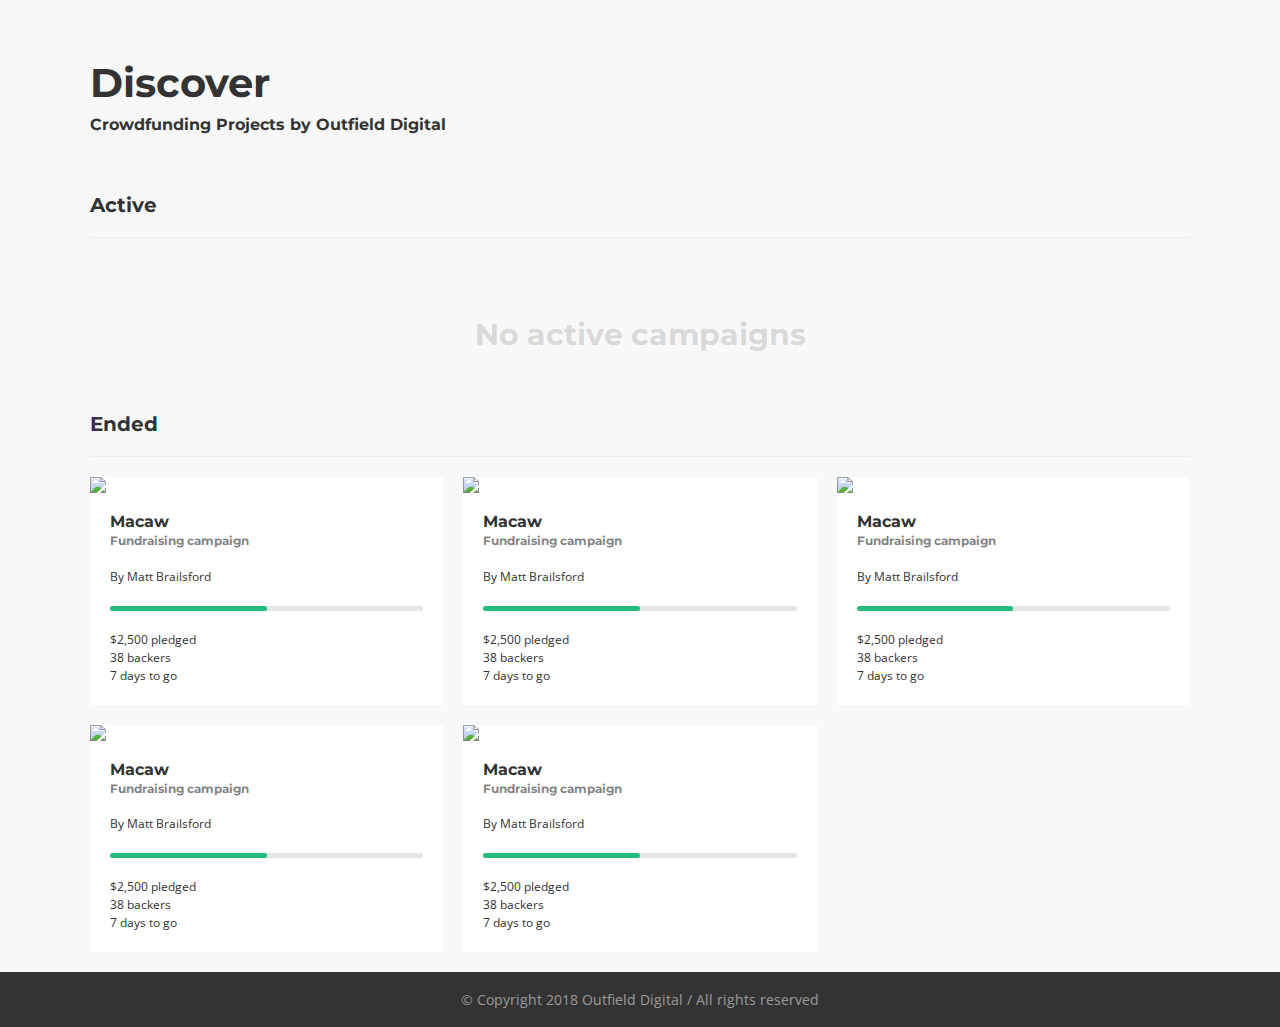
==== list.html @ 893b763a "Added side padding back in" ====
<!doctype html>
<html lang="en">
<head>
  <meta charset="utf-8">
  <meta http-equiv="X-UA-Compatible" content="IE=edge,chrome=1">
  <meta name="viewport" content="width=device-width, initial-scale=1">
  
  <title>Crowdfunding Temaplate</title>

  <meta name="description" content="Crowdfunding Temaplate">
  <meta name="author" content="Matt Brailsford">

  <link href="https://fonts.googleapis.com/css?family=Open+Sans:400,700|Montserrat:400,600" rel='stylesheet' type='text/css'>
  <link rel="stylesheet" href="css/styles.css?v=1.0">

  <!--[if lt IE 9]>
    <script src="https://cdnjs.cloudflare.com/ajax/libs/html5shiv/3.7.3/html5shiv.js"></script>
  <![endif]-->
</head>
<body>
    <div class="body" role="main">
        <div class="container">
            <div class="masthead trim">
                <h1 class="heading">Discover</h1>
                <h4 class="subheading">Crowdfunding Projects by Outfield Digital</h4>
            </div>
            <h3>Active</h3>
            <hr />
            <div class="no-results">No active campaigns</div>
            <h3>Ended</h3>
            <hr />
            <div class="summary__list columns columns--x1 columns--x2-md columns--x3-lg">
                <div class="column">
                    <a href="index.html" class="summary trim">
                        <span class="summary__img">
                            <img src="https://placehold.it/800x400" />
                        </span>
                        <h4 class="summary__heading">Macaw</h4>
                        <h6 class="summary__subheading">Fundraising campaign</h6>
                        <p class="summary__meta">By Matt Brailsford</p>
                        <span class="summary__progress"><span></span></span>
                        <p class="summary__meta">$2,500 pledged<br />38 backers<br />7 days to go</p>
                    </a>
                </div>
                <div class="column">
                    <a href="index.html" class="summary trim">
                        <span class="summary__img">
                            <img src="https://placehold.it/800x400" />
                        </span>
                        <h4 class="summary__heading">Macaw</h4>
                        <h6 class="summary__subheading">Fundraising campaign</h6>
                        <p class="summary__meta">By Matt Brailsford</p>
                        <span class="summary__progress"><span></span></span>
                        <p class="summary__meta">$2,500 pledged<br />38 backers<br />7 days to go</p>
                    </a>
                </div>
                <div class="column">
                    <a href="index.html" class="summary trim">
                        <span class="summary__img">
                            <img src="https://placehold.it/800x400" />
                        </span>
                        <h4 class="summary__heading">Macaw</h4>
                        <h6 class="summary__subheading">Fundraising campaign</h6>
                        <p class="summary__meta">By Matt Brailsford</p>
                        <span class="summary__progress"><span></span></span>
                        <p class="summary__meta">$2,500 pledged<br />38 backers<br />7 days to go</p>
                    </a>
                </div>
                <div class="column">
                    <a href="index.html" class="summary trim">
                        <span class="summary__img">
                            <img src="https://placehold.it/800x400" />
                        </span>
                        <h4 class="summary__heading">Macaw</h4>
                        <h6 class="summary__subheading">Fundraising campaign</h6>
                        <p class="summary__meta">By Matt Brailsford</p>
                        <span class="summary__progress"><span></span></span>
                        <p class="summary__meta">$2,500 pledged<br />38 backers<br />7 days to go</p>
                    </a>
                </div>
                <div class="column">
                    <a href="index.html" class="summary trim">
                        <span class="summary__img">
                            <img src="https://placehold.it/800x400" />
                        </span>
                        <h4 class="summary__heading">Macaw</h4>
                        <h6 class="summary__subheading">Fundraising campaign</h6>
                        <p class="summary__meta">By Matt Brailsford</p>
                        <span class="summary__progress"><span></span></span>
                        <p class="summary__meta">$2,500 pledged<br />38 backers<br />7 days to go</p>
                    </a>
                </div>
            </div>
        </div>
    </div>
    <footer>
        <div class="container">
            &copy; Copyright 2018 Outfield Digital / All rights reserved
        </div>
    </footer>
    <script src="https://code.jquery.com/jquery-3.3.1.slim.min.js" integrity="sha256-3edrmyuQ0w65f8gfBsqowzjJe2iM6n0nKciPUp8y+7E=" crossorigin="anonymous"></script>
    <script src="js/scripts.js"></script>
</body>
</html>
---- css/styles.css ----
/* 
** ==================================================
** NORMALIZE
** ==================================================
*/

/*! normalize.css v8.0.0 | MIT License | github.com/necolas/normalize.css */
button,hr,input{overflow:visible}progress,sub,sup{vertical-align:baseline}[type=checkbox],[type=radio],legend{box-sizing:border-box;padding:0}html{line-height:1.15;-webkit-text-size-adjust:100%}body{margin:0}h1{font-size:2em;margin:.67em 0}hr{box-sizing:content-box;height:0}code,kbd,pre,samp{font-family:monospace,monospace;font-size:1em}a{background-color:transparent}abbr[title]{border-bottom:none;text-decoration:underline;text-decoration:underline dotted}b,strong{font-weight:bolder}small{font-size:80%}sub,sup{font-size:75%;line-height:0;position:relative}sub{bottom:-.25em}sup{top:-.5em}img{border-style:none}button,input,optgroup,select,textarea{font-family:inherit;font-size:100%;line-height:1.15;margin:0}button,select{text-transform:none}[type=button],[type=reset],[type=submit],button{-webkit-appearance:button}[type=button]::-moz-focus-inner,[type=reset]::-moz-focus-inner,[type=submit]::-moz-focus-inner,button::-moz-focus-inner{border-style:none;padding:0}[type=button]:-moz-focusring,[type=reset]:-moz-focusring,[type=submit]:-moz-focusring,button:-moz-focusring{outline:ButtonText dotted 1px}fieldset{padding:.35em .75em .625em}legend{color:inherit;display:table;max-width:100%;white-space:normal}textarea{overflow:auto}[type=number]::-webkit-inner-spin-button,[type=number]::-webkit-outer-spin-button{height:auto}[type=search]{-webkit-appearance:textfield;outline-offset:-2px}[type=search]::-webkit-search-decoration{-webkit-appearance:none}::-webkit-file-upload-button{-webkit-appearance:button;font:inherit}details{display:block}summary{display:list-item}[hidden],template{display:none}

/* 
** ==================================================
** GENERAL
** ==================================================
*/

html {
    box-sizing: border-box;
    height: 100%;
}
*, *:before, *:after {
    box-sizing: inherit;
}

a {
    color: #22bd7a;
    text-decoration: none;
    transition: background-color 0.25s ease, color 0.25s ease;
}

a:hover,
a:focus {
    color: #03A678;
}

hr {
    margin: 20px 0;
    height: 1px;
    border: 0;
    background-color: rgba(0,0,0,.05);
}

img {
    max-width: 100%;
    vertical-align: bottom;
}

img.fill {
    width: 100%;
}

@media screen and (max-width: 739.9px) {
    .hidden-on-mobile {
        display: none !important;
    }
}

@media screen and (min-width: 740px) {
    .visible-on-mobile {
        display: none !important;
    }
}

.trim > *:last-child,
.trim > *:last-child > *:last-child,
.trim > *:last-child > *:last-child > *:last-child {
    margin-bottom: 0;
}

.margin {
    margin-bottom: 2rem;
}

.margin-small {
    margin-bottom: 1rem;
}

.no-margin {
    margin-bottom: 0;
}

.hidden {
    display: none;
}

/* 
** ==================================================
** COLOR
** ==================================================
*/
.txt-primary {
    color: #22bd7a;
}

/* 
** ==================================================
** TYPOGRAPHY
** ==================================================
*/
html { font-size: 62.5%; }

body {
    position: relative;
    font-family: 'Open Sans', sans-serif;
    font-size: 1.4rem;
    color: #333;
    min-height: 100%;
}

h1, h2, h3, h4, h5, h6, .tabs__tab, .stat, .btn, .no-results {
    font-family: 'Montserrat', sans-serif;
}

h1, h2, h3, h4, h5, h6, p {
    margin-top: 0;
    margin-bottom: 2rem;
}

h1 {
    font-size: 4rem;
}

h2 {
    color: #22bd7a;
    font-size: 3rem;
}

h3 {
    font-size: 2rem;
}

h4 {
    font-size: 1.6rem;
}

h6 {
    color: rgba(0, 0, 0, 0.5);
    font-size: 1.2rem;
    font-weight: bold;
}

p, td, th, li {
    line-height: 1.5;
}

.large {
    font-size: 2rem;
}

.small {
    font-size: 1.2rem;
}

.center {
    text-align: center;
}

.right {
    text-align: right;
}

/* 
** ==================================================
** COMPONENTS
** ==================================================
*/

/* Button */
.btn {
    font-size: 1.6rem;
    font-weight: 700;
    border: 0;
    color: #666;
    background-color: rgba(0,0,0,.05);
    border-radius: .5rem;
    padding: 1.5rem;
    cursor: pointer;
    transition: background-color 0.25s ease, color 0.25s ease;
}

.btn:hover,
.btn:focus {
    background-color: rgba(0,0,0,.1);
}

.btn--primary {
    color: white;
    background-color: #22bd7a;
}

.btn--primary:hover,
.btn--primary:focus {
    background-color: #03A678;
}

.btn--wide {
    width: 100%;
    text-align: center;
}

/* Media */
.media {
    display: flex;
    align-items: flex-start;
}

.media--center
{
    align-items: center;
}

.media__img {
    margin-right: 1rem;
}
  
.media__body {
    flex: 1;
}

/* Author */
.author__img {
    width: 50px;
    height: 50px;
}

.author__name,
.author__description {
    margin-bottom: 0;
}

/* Reward */
.reward,
.reward[disabled],
.reward[disabled]:hover,
.reward[disabled]:focus {
    display: block;
    padding: 2rem;
    background-color: rgba(0,0,0,.025);
    border-radius: .5rem;
}

.reward:hover,
.reward:focus {
    background-color: #22bd7a;
}

.reward:hover *,
.reward:focus * {
    color: white;
}

.reward__name,
.reward__amount,
.reward__description {
    margin: 0 0 1rem;
    transition: color 0.25s ease;
}

.reward__name,
.reward__description {
    color: #333;
}

.reward__amount {
    margin-top: -.75rem;
}

.reward + .reward {
    margin-top: 2rem;
}

.reward[disabled] {
    cursor: default;
}

.reward[disabled] *,
.reward[disabled]:hover *,
.reward[disabled]:focus *  {
    color: rgba(0,0,0,.15);
}

/* Masthead */
.masthead {
    text-align: center;
    padding: 3rem 1rem;
}

@media screen and (min-width: 740px) {
    .masthead {
        text-align: left;
        padding: 6rem 0;
    }
}

/* Spaced */
.spaced {
    display: flex;
    justify-content: space-around;
}

.spaced > * {
    flex: 0;
    white-space: nowrap;
}

/* Tabs */
.tabs {
    display: none; /* Don't show on mobile */
    list-style: none;
    padding: 0;
    margin: 0;
}

.tabs__tab {
    display: table-cell;
    padding-right: 5px;
}

.tabs__tab a {
    display: block;
    color: #333;
    font-size: 14px;
    text-decoration: none;
    white-space: nowrap;
    padding: 1.5rem 2rem;
    background-color: rgba(0,0,0,.025);
    border-top: solid .5rem transparent;
    border-bottom: solid .5rem transparent;
}

.tabs__tab a:hover,
.tabs__tab a:focus {
    color: white;
    background-color: rgba(0,0,0,.5);
}

.tabs__tab--active a,
.tabs__tab--active a:hover,
.tabs__tab--active a:focus {
    color: #333;
    background-color: white;
    border-top-color: #22bd7a;
}

@media screen and (min-width: 740px) {
    .tabs {
        display: table;
    }

    .tabs__content {
        display: none;
    }
    
    .tabs__content--active {
        display: block;
    }
}

/* Stats */
.stat {
    line-height: 1.1;
    margin-bottom: 2rem;
}

.stat__value {
    display: block;
    font-size: 3rem;
    font-weight: 700;
}

.stat__label {
    display: block;
    font-weight: 700;
}

/* Updates */
.update + .update {
    margin-top: 2rem;
    border-top: solid 1px  rgba(0,0,0,.05);
    padding-top: 2rem;
}

.update__heading {
    font-size: 3rem;
}

.update__meta {
    font-weight: bold;
    margin-top: -1.5rem;
}

/* Backer */
.backer + .backer {
    margin-top: 2rem;
    border-top: solid 1px  rgba(0,0,0,.05);
    padding-top: 2rem;
}

.backer__img {
    width: 65px;
    height: 65px;
}

.backer__meta {
    margin-top: -1.75rem;
}

/* Badge */
.badge {
    font-family: Arial, sans-serif;
    font-weight: bold;
    display: inline-block;
    color: white;
    background-color: #22bd7a;
    text-align: center;
    line-height: 1;
    padding: 0.5rem 1rem;
    margin: -0.5rem 0 -0.5rem .5rem;
    border-radius: 2rem;
    vertical-align: baseline;
}

/* No results */
.no-results {
    color: rgba(0,0,0,.15);
    font-size: 3rem;
    font-weight: 700;
    text-align: center;
    padding: 6rem 0;
}

/* Modal */
.modal {
    position: fixed;
    display: none;
    top: 0;
    left: 0;
    width: 100%;
    height: 100%;
    padding: 1rem;
    background-color: rgba(0, 0, 0, 0.5);
    text-align: center;
    white-space: nowrap;
}

@media screen and (min-width: 740px) {
    .modal {
        padding: 2rem;
    }
}

.modal:before {
    content: '';
    display: inline-block;
    height: 100%;
    vertical-align: middle;
}

.modal__body {
    position: relative;
    display: inline-block;
    text-align: left;
    background-color: white;
    width: 100%;
    max-height: 100%;
    overflow: auto;
    vertical-align: middle;
    border-top: solid .5rem #22bd7a;
    white-space: normal;
}

@media screen and (min-width: 740px) {
    .modal__body {
        width: 800px;
        max-width: 100%;
    }
}

.modal__body > div {
    padding: 2rem;
}

.modal__btns {
    text-align: right;
    border-top: solid 1px rgba(0,0,0,.05);
    padding-top: 2rem;
}

.modal__btns .btn {
    margin-left: .5rem;
}

html.modal-open {
    overflow: hidden;
}

html.modal-open .modal {
    display: block;
}

/* Form */
form label {
    display: block;
    font-weight: bold;
    margin-bottom: 1rem;
}

form input[type=text],
form input[type=email],
form input[type=number],
form textarea,
form select {
    font-size: 14px;
    line-height: 2rem;
    border: solid 1px #ddd;
    border-radius: .5rem;
    padding: 1.5rem;
    width: 100%;
}

form input[type=text]:invalid,
form input[type=email]:invalid,
form input[type=number]:invalid,
form textarea.dirty:invalid {
    -webkit-box-shadow: none;
    -moz-box-shadow: none;
    box-shadow: none;
}

form input[type=text].dirty:invalid,
form input[type=email].dirty:invalid,
form input[type=number].dirty:invalid,
form textarea.dirty:invalid {
    border-color: #f03434;
    -webkit-box-shadow: 0 0 0 1px #f03434;
    -moz-box-shadow: 0 0 0 1px #f03434;
    box-shadow: 0 0 0 1px #f03434;
}

form textarea {
    height: 15rem;
}

form input[type=number] {
    -moz-appearance:textfield;
}
form input::-webkit-outer-spin-button,
form input::-webkit-inner-spin-button {
    -webkit-appearance: none;
    margin: 0;
}

form select {
    background: url('[data-uri]') no-repeat right center transparent;
    -webkit-appearance: none;
    -moz-appearance: none;
    -ms-appearance: none;
    appearance: none;
}

form select::-ms-expand {
    display: none;
}

.form__field {
    margin-bottom: 2rem;
}

form fieldset {
    border: 0;
    padding: 0;
    margin: 0;
}

form fieldset + fieldset {
    margin-top: 3rem;
}

/* Switch */
.switch {
    position: relative;
    display: inline-block;
    width: 5rem;
    height: 3rem;
    vertical-align: middle;
    margin-right: .5rem;
}

.switch input {
    display: none;
}

.switch__slider {
    position: absolute;
    cursor: pointer;
    top: 0;
    left: 0;
    right: 0;
    bottom: 0;
    border-radius: 1.5rem;
    background-color: rgba(0,0,0,.075);
    -webkit-transition: .4s;
    transition: .4s;
}

.switch__slider:before {
    position: absolute;
    content: "";
    height: 2.2rem;
    width: 2.2rem;
    left: .4rem;
    bottom: .4rem;
    border-radius: 1.1rem;
    background-color: white;
    -webkit-transition: .4s;
    transition: .4s;
}

input:checked + .switch__slider {
    background-color: #22bd7a;
}
input:checked + .switch__slider:before {
    -webkit-transform: translateX(2rem);
    -ms-transform: translateX(2rem);
    transform: translateX(2rem);
}

/* Columns */
.columns {
    display: flex;
    flex-wrap: wrap;
}

.columns .column {
    flex: 1;
}

.columns--x2,
.columns--x3 {
    margin: 0 -1rem;
}

.columns--x1 > .column {
    flex: 0 0 100%;
}
.columns--x2 > .column {
    flex: 0 0 50%;
    padding: 0 1rem;
}
.columns--x3 > .column {
    flex: 0 0 33.3333%;
    padding: 0 1rem;
}

@media screen and (min-width: 740px) {
    .columns--x2-md,
    .columns--x3-md {
        margin: 0 -1rem;
    }

    .columns--x1-md > .column {
        flex: 0 0 100%;
    }
    .columns--x2-md > .column {
        flex: 0 0 50%;
        padding: 0 1rem;
    }
    .columns--x3-md > .column {
        flex: 0 0 33.3333%;
        padding: 0 1rem;
    }
}

@media screen and (min-width: 968px) {
    .columns--x2-lg,
    .columns--x3-lg {
        margin: 0 -1rem;
    }

    .columns--x1-lg > .column {
        flex: 0 0 100%;
    }
    .columns--x2-lg > .column {
        flex: 0 0 50%;
        padding: 0 1rem;
    }
    .columns--x3-lg > .column {
        flex: 0 0 33.3333%;
        padding: 0 1rem;
    }
}

/* Summary */
.summary {
    display: block;
    background-color: white;
    padding: 2rem;
    margin-bottom: 2rem;
}

.summary:hover,
.summary:focus {
    background-color: rgba(0,0,0,.025);
}

.summary:hover .summary__img img,
.summary:focus .summary__img img {
    transform: scale(1.2);
}

.summary__img {
    display: block;
    margin: -2rem -2rem 2rem;
    overflow: hidden;
}

.summary__img img {
    transition: transform .2s;
}

.summary__heading + .summary__subheading {
    margin-top: -1.75rem;
}

.summary__progress {
    position: relative;
    display: block;
    height: .5rem;
    border-radius: .25rem;
    background-color: rgba(0,0,0,.1);
    margin-bottom: 2rem;
}

.summary__progress span {
    display: block;
    height: .5rem;
    border-radius: .25rem;
    background-color: #22bd7a;
    width: 50%;
}

.summary__meta {
    font-size: 1.2rem;
}

.summary__heading,
.summary__meta {
    color: #333;
}

/* 
** ==================================================
** STRUCTURE
** ==================================================
*/

body {
    background-color: #f8f8f8;
}

@media screen and (min-width: 740px) {
    body {
        padding-bottom: 5.5rem; /* Footer height */
    }
}

.container {
    max-width: 1140px;
    margin: 0 auto;
    padding: 0 1rem;
}

@media screen and (min-width: 740px) {
    .container {
        padding: 0 2rem;
    }
}

.heading + .subheading {
    margin-top: -1rem;
}

@media screen and (min-width: 740px) {
    .content {
        background-color: white;
        padding: 2rem;
    }
}

.content__main img {
    max-width: 100%;
}

@media screen and (min-width: 740px) {
    .content {
        display: flex;
        position: relative;
    }

    .content__main {
        flex: 0 0 66.6%;
        max-width: 66.6%;
        padding-right: 1rem;
    }

    .content__aside {
        flex: 0 0 33.3%;
        max-width: 33.3%;
        padding-left: 1rem;
    }
}

@media screen and (min-width: 968px) {
    .content__main {
        flex: 0 0 75%;
        max-width: 75%;
    }

    .content__aside {
        flex: 0 0 25%;
        max-width: 25%;
    }
}

.content-block {
    padding: 2rem;
    background-color: white;
    margin-bottom: 2rem;
}

@media screen and (min-width: 740px) {
    .content-block {
        padding: 0;
        margin-bottom: 0 !important;
    }
}

.main-img {
    margin: -2rem -2rem 2rem;
}

@media screen and (min-width: 740px) {
    .main-img {
        margin: 0 0 2rem;
    }
}

footer {
    color: rgba(255,255,255,.5);
    background-color: #333;
    padding: 2rem;
    line-height: 1.5rem;
    text-align: center;
}

@media screen and (min-width: 740px) {
    footer {
        position: absolute;
        bottom: 0;
        width: 100%;
        margin-top: 2rem;
    }
}

/* 968 / 740 */
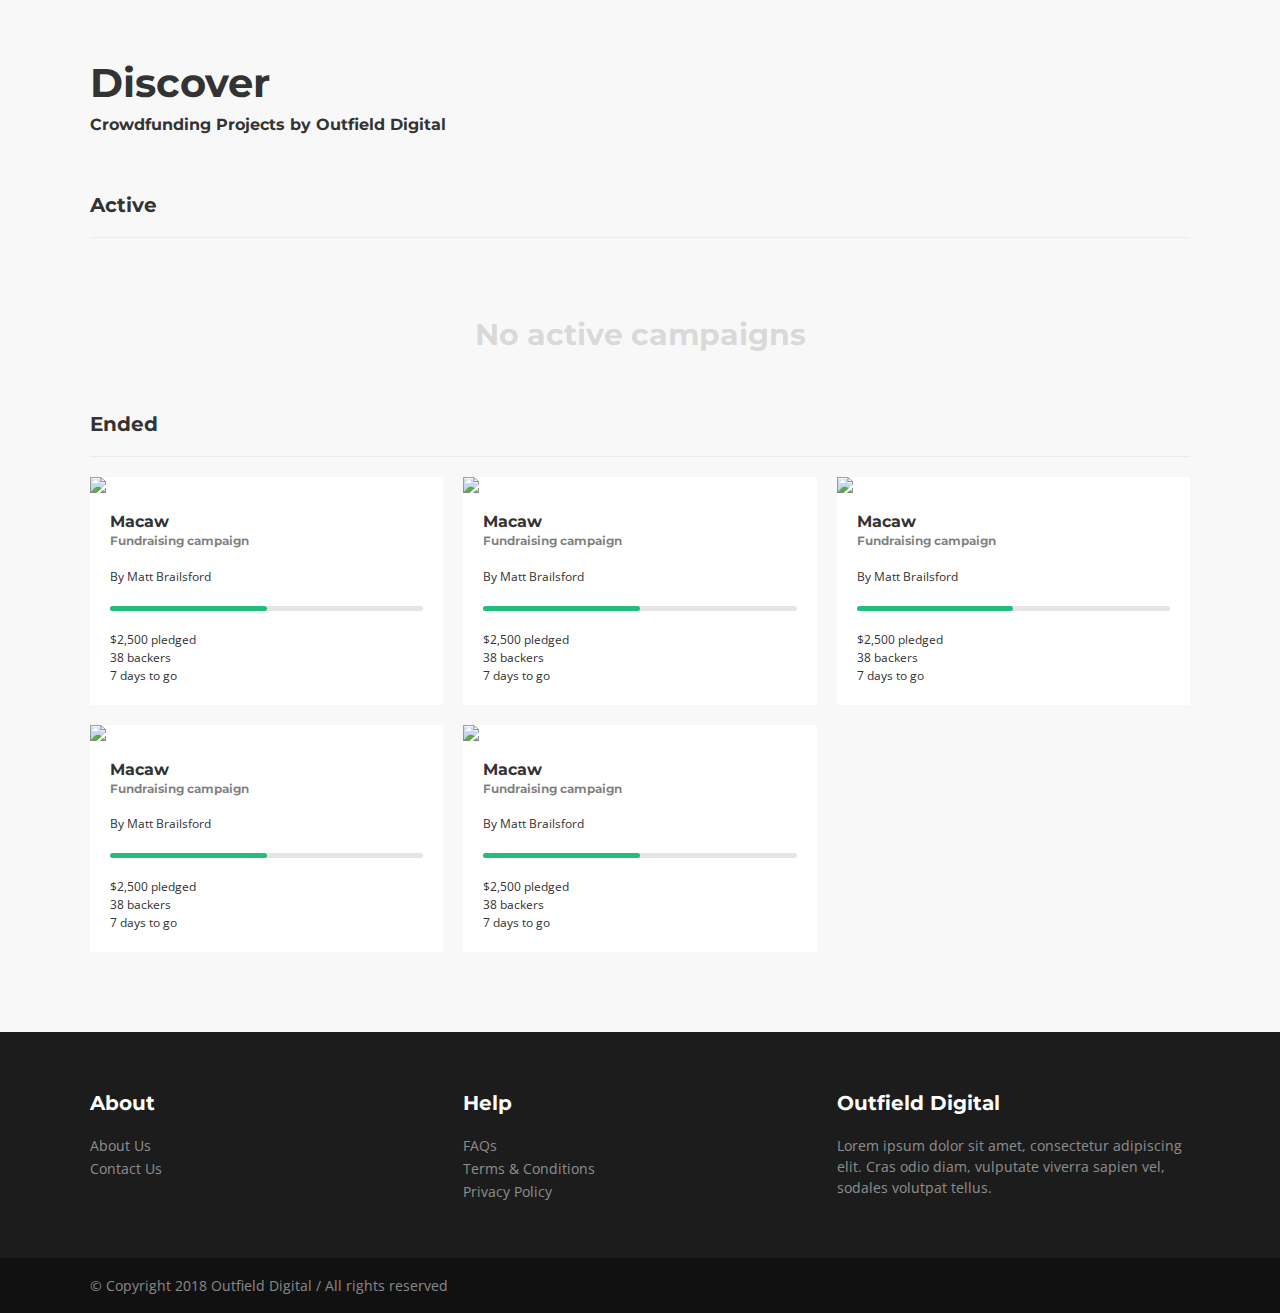
==== commit 78d1df71: "Added footer and text page" ====
--- a/list.html
+++ b/list.html
@@ -93,7 +93,36 @@
             </div>
         </div>
     </div>
-    <footer>
+    <footer class="footer--primary">
+        <div class="container">
+            <div class="columns columns--x1 columns--x3-md">
+                <div class="column">
+                    <h3>About</h3>
+                    <nav>
+                        <ul>
+                            <li><a href="text.html">About Us</a></li>
+                            <li><a href="text.html">Contact Us</a></li>
+                        </ul>
+                    </nav>
+                </div>
+                <div class="column">
+                    <h3>Help</h3>
+                    <nav>
+                        <ul>
+                            <li><a href="text.html">FAQs</a></li>
+                            <li><a href="text.html">Terms &amp; Conditions</a></li>
+                            <li><a href="text.html">Privacy Policy</a></li>
+                        </ul>
+                    </nav>
+                </div>
+                <div class="column">
+                    <h3>Outfield Digital</h3>
+                    <p>Lorem ipsum dolor sit amet, consectetur adipiscing elit. Cras odio diam, vulputate viverra sapien vel, sodales volutpat tellus.</p>
+                </div>
+            </div>
+        </div>
+    </footer>
+    <footer class="footer--secondary">
         <div class="container">
             &copy; Copyright 2018 Outfield Digital / All rights reserved
         </div>
--- a/css/styles.css
+++ b/css/styles.css
@@ -757,12 +757,6 @@
     background-color: #f8f8f8;
 }
 
-@media screen and (min-width: 740px) {
-    body {
-        padding-bottom: 5.5rem; /* Footer height */
-    }
-}
-
 .container {
     max-width: 1140px;
     margin: 0 auto;
@@ -844,21 +838,44 @@
     }
 }
 
-footer {
+.footer--primary {
+    color: white;
+    background-color: #1c1c1c;
+    padding: 3rem 0 0;
+    margin-top: 3rem;
+}
+
+@media screen and (min-width: 740px) {
+    .footer--primary {
+        padding: 6rem 0 4rem;
+        margin-top: 6rem;
+    }
+}
+
+.footer--primary ul {
+    list-style: none;
+    padding: 0;
+}
+
+.footer--primary li {
+    margin-bottom: .2rem;
+}
+
+.footer--primary ul li a,
+.footer--primary p {
     color: rgba(255,255,255,.5);
-    background-color: #333;
-    padding: 2rem;
+}
+
+.footer--primary ul li a:hover,
+.footer--primary ul li a:focus {
+    color: #22bd7a;
+}
+
+.footer--secondary {
+    color: rgba(255,255,255,.5);
+    background-color: #111;
+    padding: 2rem 0;
     line-height: 1.5rem;
-    text-align: center;
-}
-
-@media screen and (min-width: 740px) {
-    footer {
-        position: absolute;
-        bottom: 0;
-        width: 100%;
-        margin-top: 2rem;
-    }
 }
 
 /* 968 / 740 */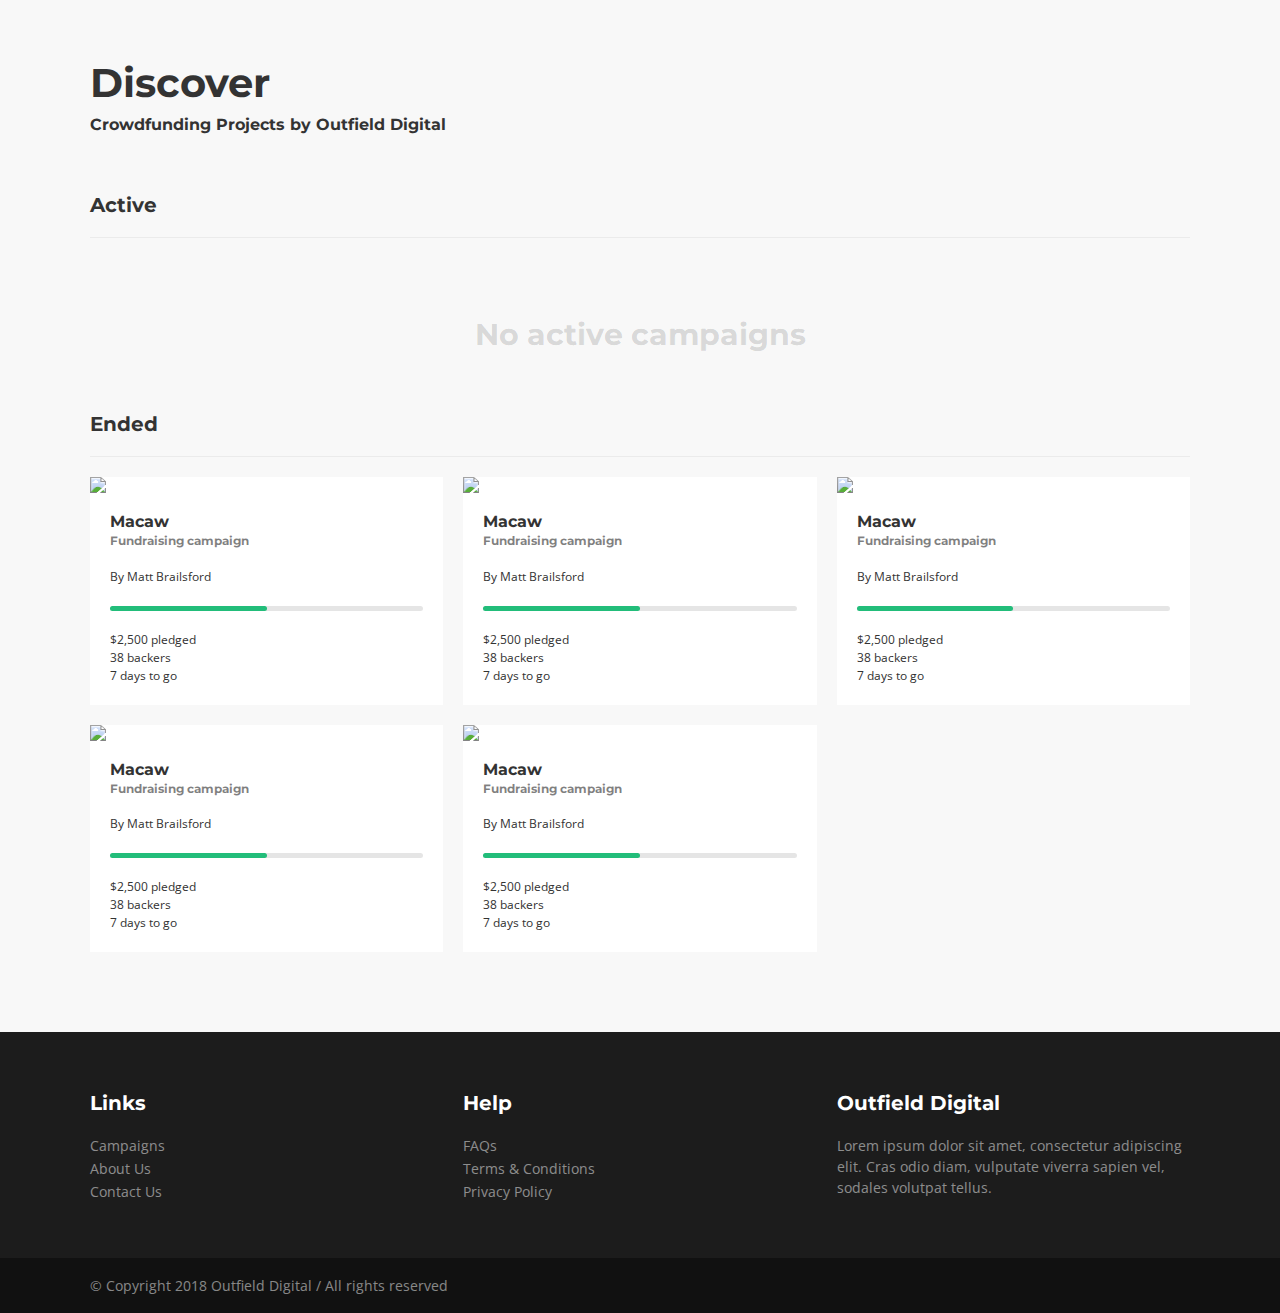
==== commit 5d9786d6: "Added links" ====
--- a/list.html
+++ b/list.html
@@ -97,9 +97,10 @@
         <div class="container">
             <div class="columns columns--x1 columns--x3-md">
                 <div class="column">
-                    <h3>About</h3>
+                    <h3>Links</h3>
                     <nav>
                         <ul>
+                            <li><a href="text.html">Campaigns</a></li>
                             <li><a href="text.html">About Us</a></li>
                             <li><a href="text.html">Contact Us</a></li>
                         </ul>
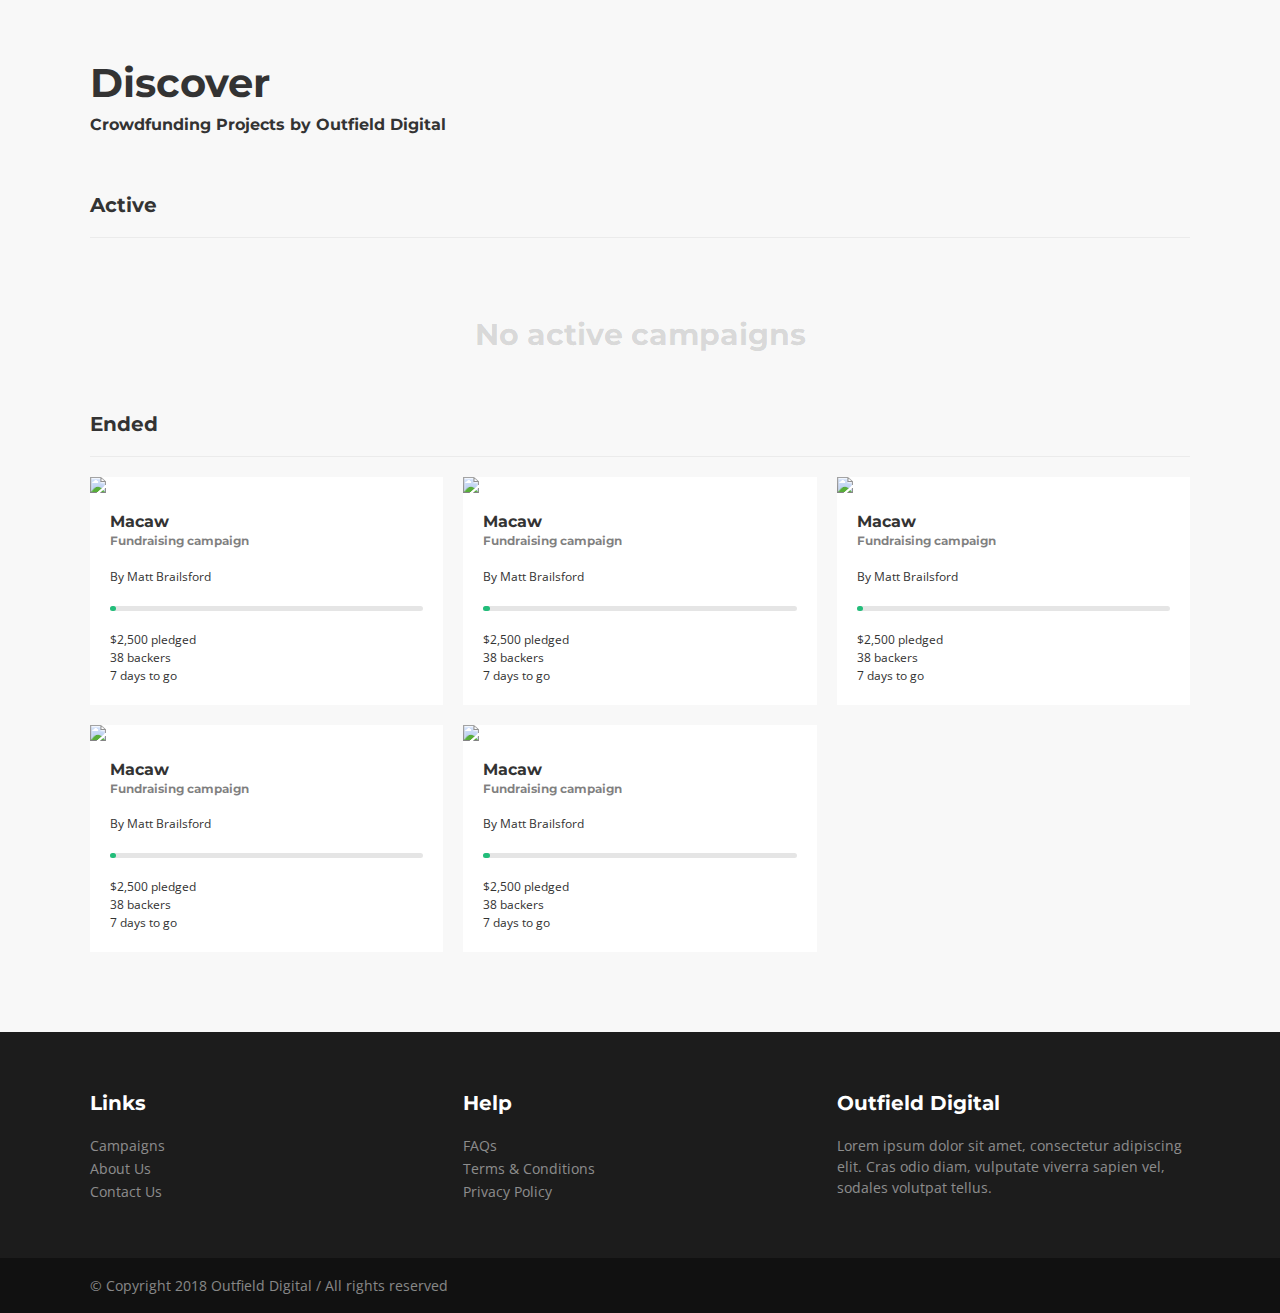
==== commit 45017f2b: "Made progress bar more generic" ====
--- a/list.html
+++ b/list.html
@@ -38,7 +38,7 @@
                         <h4 class="summary__heading">Macaw</h4>
                         <h6 class="summary__subheading">Fundraising campaign</h6>
                         <p class="summary__meta">By Matt Brailsford</p>
-                        <span class="summary__progress"><span></span></span>
+                        <span class="summary__progress progress"><span></span></span>
                         <p class="summary__meta">$2,500 pledged<br />38 backers<br />7 days to go</p>
                     </a>
                 </div>
@@ -50,7 +50,7 @@
                         <h4 class="summary__heading">Macaw</h4>
                         <h6 class="summary__subheading">Fundraising campaign</h6>
                         <p class="summary__meta">By Matt Brailsford</p>
-                        <span class="summary__progress"><span></span></span>
+                        <span class="summary__progress progress"><span></span></span>
                         <p class="summary__meta">$2,500 pledged<br />38 backers<br />7 days to go</p>
                     </a>
                 </div>
@@ -62,7 +62,7 @@
                         <h4 class="summary__heading">Macaw</h4>
                         <h6 class="summary__subheading">Fundraising campaign</h6>
                         <p class="summary__meta">By Matt Brailsford</p>
-                        <span class="summary__progress"><span></span></span>
+                        <span class="summary__progress progress"><span></span></span>
                         <p class="summary__meta">$2,500 pledged<br />38 backers<br />7 days to go</p>
                     </a>
                 </div>
@@ -74,7 +74,7 @@
                         <h4 class="summary__heading">Macaw</h4>
                         <h6 class="summary__subheading">Fundraising campaign</h6>
                         <p class="summary__meta">By Matt Brailsford</p>
-                        <span class="summary__progress"><span></span></span>
+                        <span class="summary__progress progress"><span></span></span>
                         <p class="summary__meta">$2,500 pledged<br />38 backers<br />7 days to go</p>
                     </a>
                 </div>
@@ -86,7 +86,7 @@
                         <h4 class="summary__heading">Macaw</h4>
                         <h6 class="summary__subheading">Fundraising campaign</h6>
                         <p class="summary__meta">By Matt Brailsford</p>
-                        <span class="summary__progress"><span></span></span>
+                        <span class="summary__progress progress"><span></span></span>
                         <p class="summary__meta">$2,500 pledged<br />38 backers<br />7 days to go</p>
                     </a>
                 </div>
@@ -100,7 +100,7 @@
                     <h3>Links</h3>
                     <nav>
                         <ul>
-                            <li><a href="text.html">Campaigns</a></li>
+                            <li><a href="list.html">Campaigns</a></li>
                             <li><a href="text.html">About Us</a></li>
                             <li><a href="text.html">Contact Us</a></li>
                         </ul>
--- a/css/styles.css
+++ b/css/styles.css
@@ -722,6 +722,20 @@
 }
 
 .summary__progress {
+    margin-bottom: 2rem;
+}
+
+.summary__meta {
+    font-size: 1.2rem;
+}
+
+.summary__heading,
+.summary__meta {
+    color: #333;
+}
+
+/* Progress */ 
+.progress {
     position: relative;
     display: block;
     height: .5rem;
@@ -730,21 +744,12 @@
     margin-bottom: 2rem;
 }
 
-.summary__progress span {
+.progress span {
     display: block;
     height: .5rem;
     border-radius: .25rem;
     background-color: #22bd7a;
-    width: 50%;
-}
-
-.summary__meta {
-    font-size: 1.2rem;
-}
-
-.summary__heading,
-.summary__meta {
-    color: #333;
+    width: 2%;
 }
 
 /* 
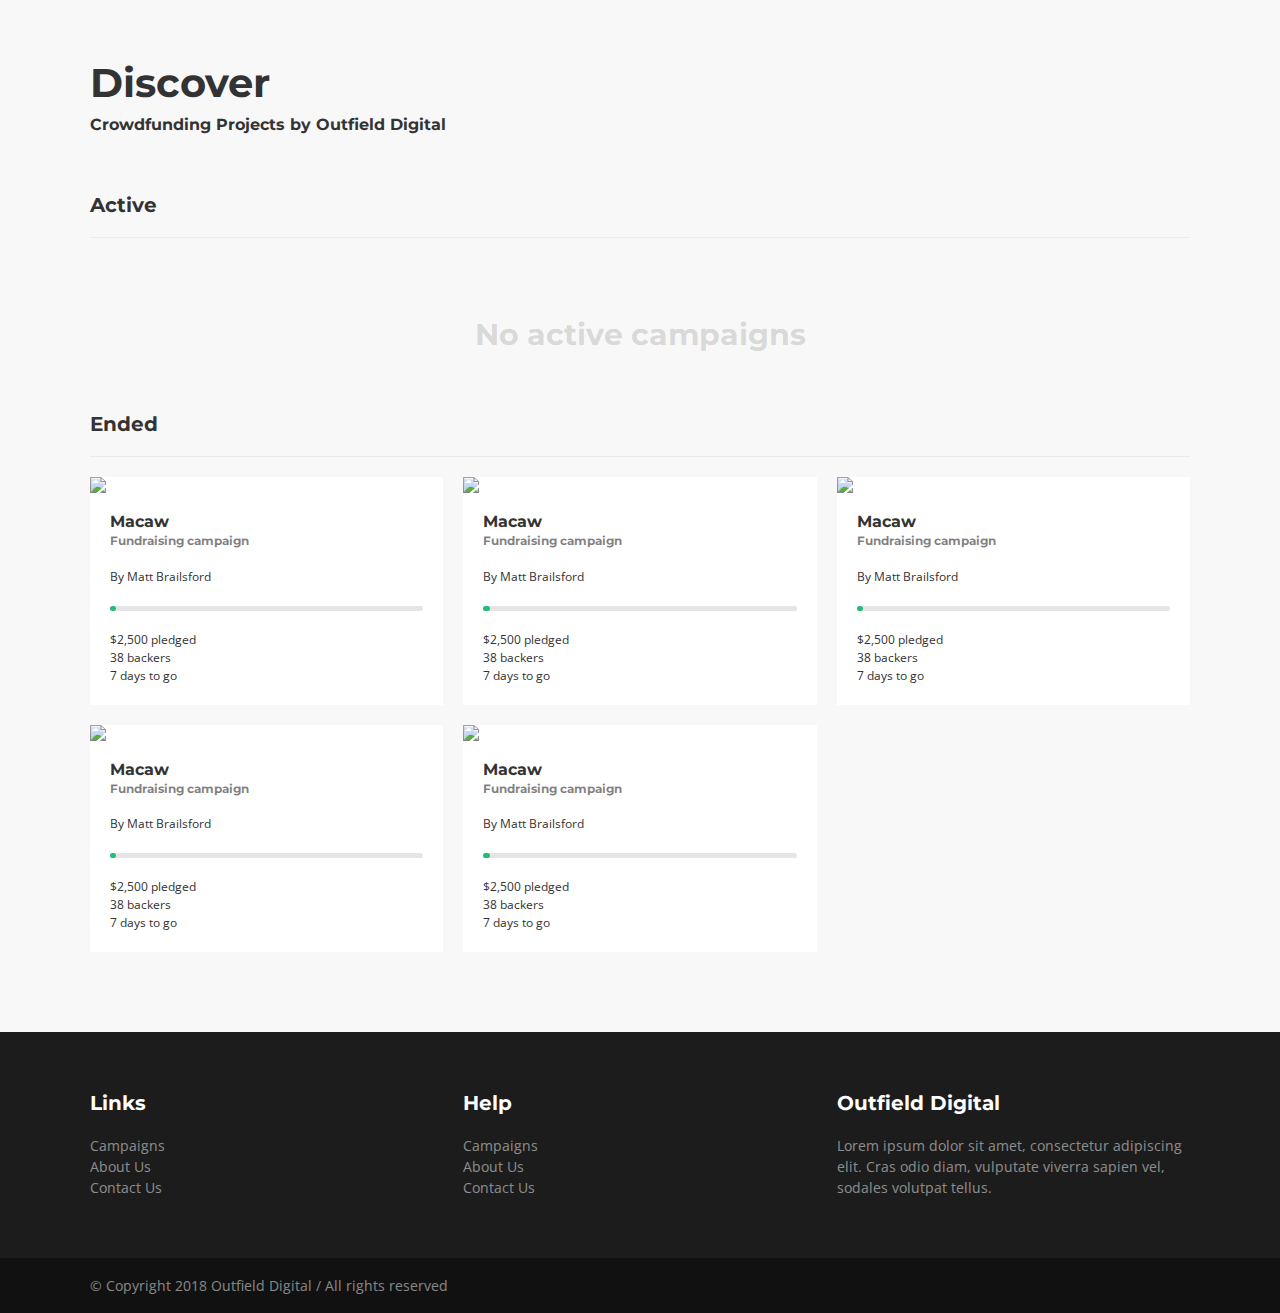
==== commit 158ccd74: "Switch footer to using paragraphs instead of lists for links" ====
--- a/list.html
+++ b/list.html
@@ -98,23 +98,19 @@
             <div class="columns columns--x1 columns--x3-md">
                 <div class="column">
                     <h3>Links</h3>
-                    <nav>
-                        <ul>
-                            <li><a href="list.html">Campaigns</a></li>
-                            <li><a href="text.html">About Us</a></li>
-                            <li><a href="text.html">Contact Us</a></li>
-                        </ul>
-                    </nav>
+                    <p>
+                        <a href="list.html">Campaigns</a><br />
+                        <a href="text.html">About Us</a><br />
+                        <a href="text.html">Contact Us</a>
+                    </p>
                 </div>
                 <div class="column">
                     <h3>Help</h3>
-                    <nav>
-                        <ul>
-                            <li><a href="text.html">FAQs</a></li>
-                            <li><a href="text.html">Terms &amp; Conditions</a></li>
-                            <li><a href="text.html">Privacy Policy</a></li>
-                        </ul>
-                    </nav>
+                    <p>
+                        <a href="list.html">Campaigns</a><br />
+                        <a href="text.html">About Us</a><br />
+                        <a href="text.html">Contact Us</a>
+                    </p>
                 </div>
                 <div class="column">
                     <h3>Outfield Digital</h3>
--- a/css/styles.css
+++ b/css/styles.css
@@ -857,22 +857,13 @@
     }
 }
 
-.footer--primary ul {
-    list-style: none;
-    padding: 0;
-}
-
-.footer--primary li {
-    margin-bottom: .2rem;
-}
-
-.footer--primary ul li a,
+.footer--primary a,
 .footer--primary p {
     color: rgba(255,255,255,.5);
 }
 
-.footer--primary ul li a:hover,
-.footer--primary ul li a:focus {
+.footer--primary a:hover,
+.footer--primary a:focus {
     color: #22bd7a;
 }
 
